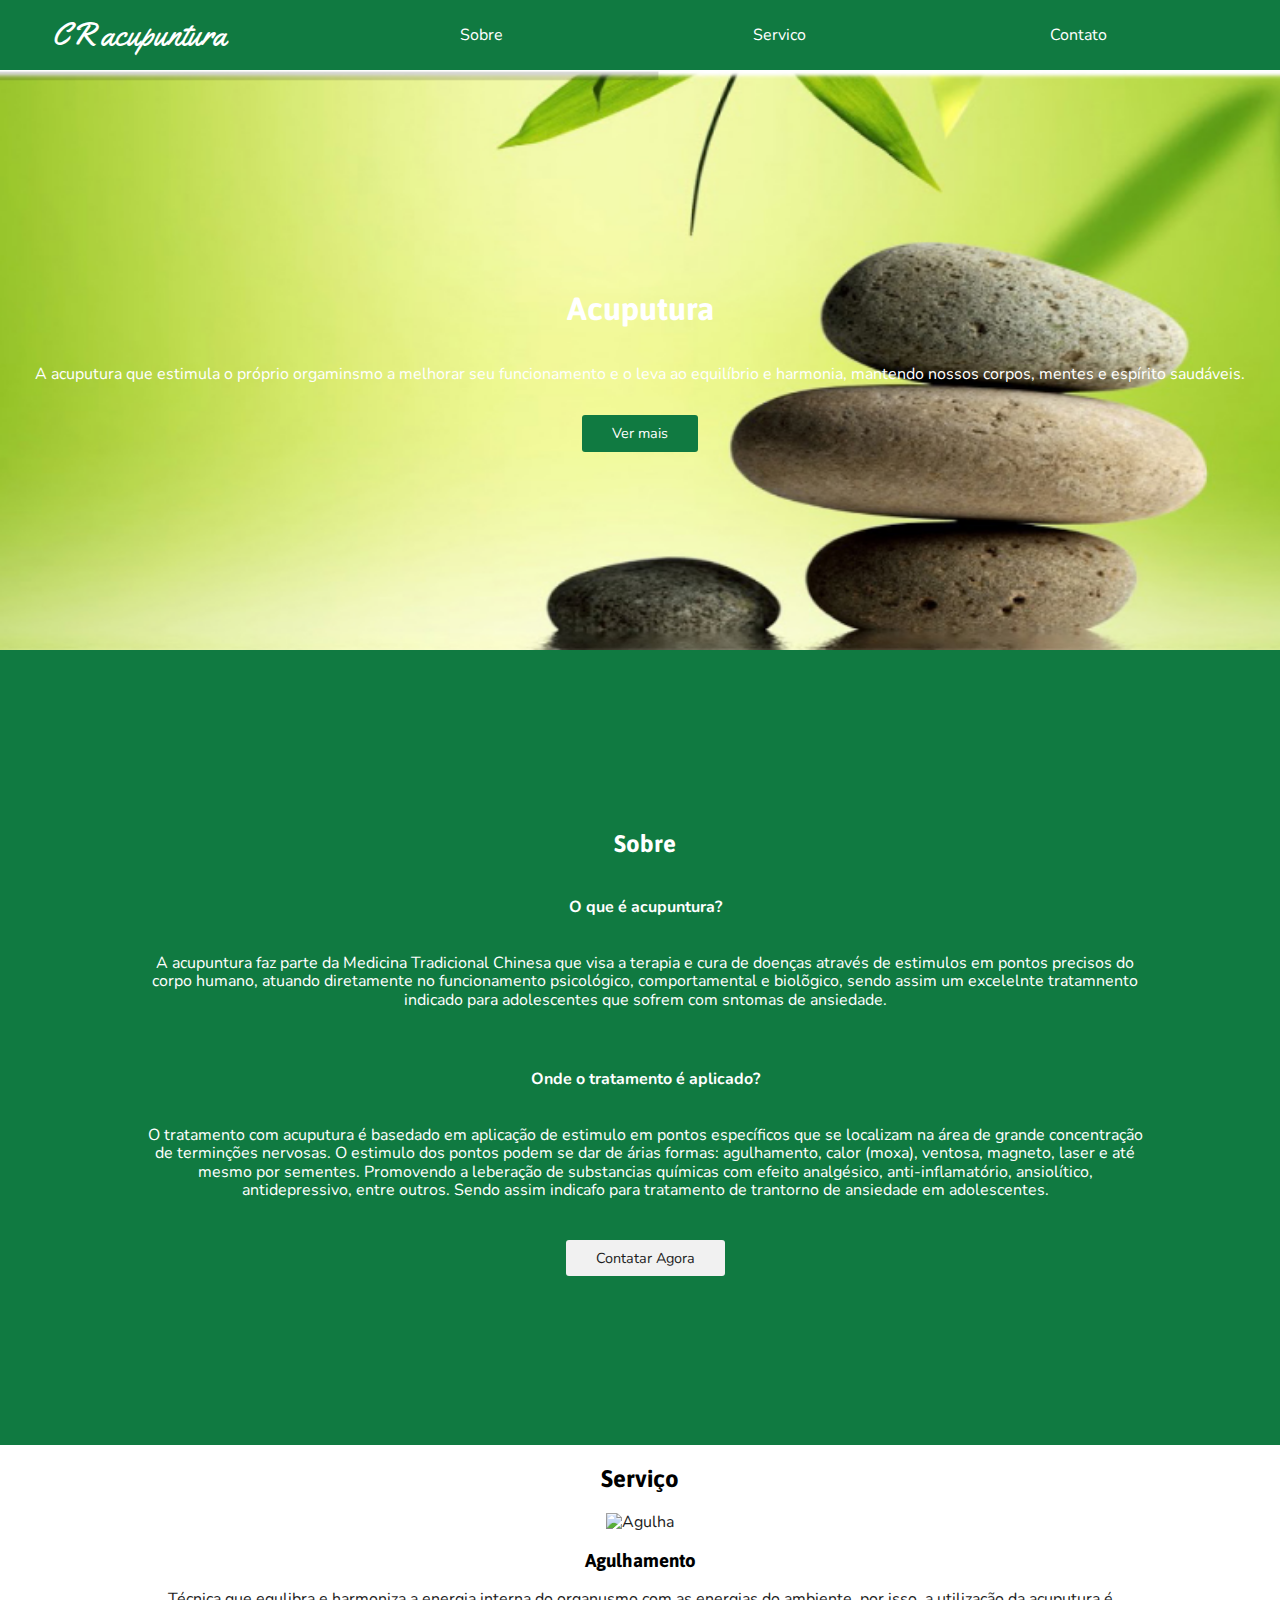
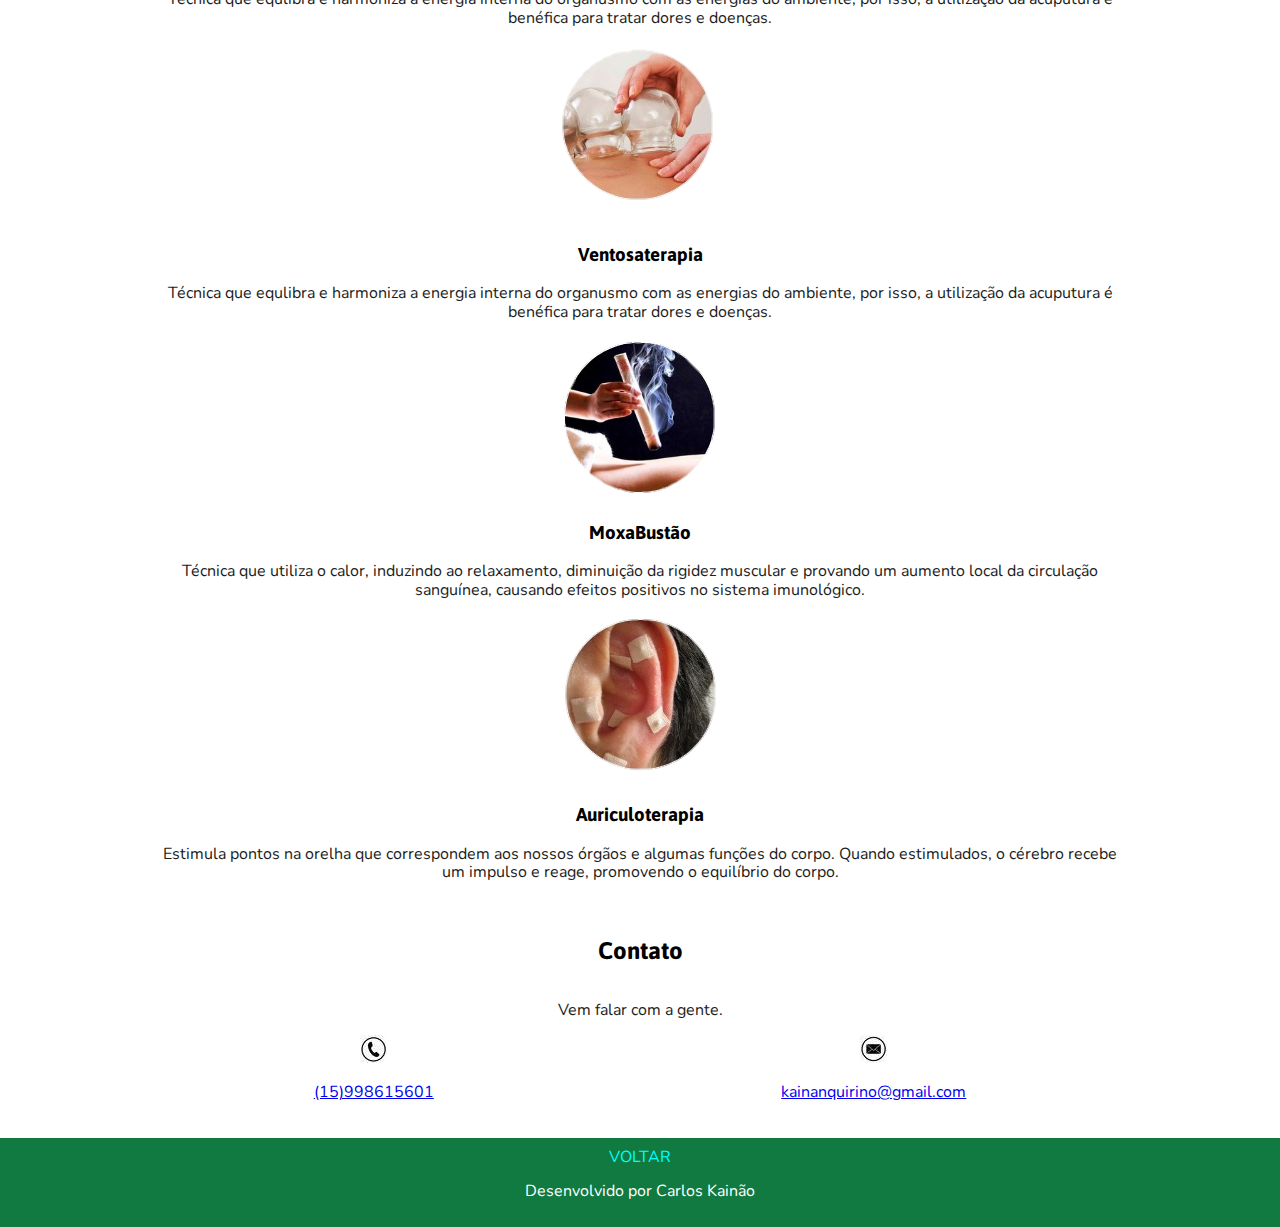
==== index.html @ a8f69cb9 "arrumando as paginas" ====
<!DOCTYPE html>
<html lang="pt-br">
<head>
    <meta charset="UTF-8">
    <meta http-equiv="X-UA-Compatible" content="IE=edge">
    <meta name="viewport" content="width=device-width, initial-scale=1.0">
    <meta name="description" content="Acuputura - A acuputura que estimula o próprio orgaminsmo a melhorar seu funcionamento e o leva ao equilíbrio e harmonia, mantendo nossos corpos, mentes e espírito saudáveis.">
    <meta name="keywords" content="Acupuntura, acupuntura, Acupunturista, acupunturista">
    <meta name="author" content="Carlos Kainã de Oliveira Quirino Ramalho">
    <meta name="generation" content="Visual Studio Code - vscode">
    <link rel="preconnect" href="https://fonts.gstatic.com">
<link href="https://fonts.googleapis.com/css2?family=Asap:ital,wght@1,700&family=Nunito:wght@700&family=Yellowtail&display=swap" rel="stylesheet">
    <link rel="stylesheet" type="text/css" href="css/normalize.css">
    <link rel="stylesheet" type="text/css" href="css/style.css">

    <title>CR acuputura</title>
    
</head>
<body>
    <nav>
        <a href="#">CR acupuntura</a>
        <ul>
            <li><a href="#sobre">Sobre</a></li>
            <li><a href="#servico">Servico</a></li>
            <li><a href="#contato">Contato</a></li>
        </ul>
    </nav>
    <header id="topo">
        <h1>Acuputura</h1>
        <p>
            A acuputura que estimula o próprio orgaminsmo a melhorar seu funcionamento e o leva ao equilíbrio e harmonia, mantendo nossos corpos, mentes e espírito saudáveis.
        </p>
        <a href="#servico" class="botao">Ver mais</a>
    </header>

    <section id="sobre">
        <h2>Sobre</h2>
        <h4>O que é acupuntura?</h4>
        <p>
            A acupuntura faz parte da Medicina Tradicional Chinesa que visa a terapia e cura de doenças através de estimulos em pontos precisos do corpo humano, atuando diretamente no funcionamento psicológico, comportamental e biolõgico, sendo assim um excelelnte tratamnento indicado para adolescentes que sofrem com sntomas de ansiedade.
        </p>
        <h4>Onde o tratamento é aplicado?</h4>
        <p>
            O tratamento com acuputura é basedado em aplicação de estimulo em pontos específicos que se localizam na área de grande concentração de terminções nervosas. O estimulo dos pontos podem se dar de árias formas: agulhamento, calor (moxa), ventosa, magneto, laser e até mesmo por sementes. Promovendo a leberação de substancias químicas com efeito analgésico, anti-inflamatório, ansiolítico, antidepressivo, entre outros. Sendo assim indicafo para tratamento de trantorno de ansiedade em adolescentes.
        </p>
        <a href="#contato" class="botao">Contatar Agora</a>
    </section>
    <section id="servico">
        <h2>Serviço</h2>

        <div>
            <img src="img/Agulha.png" alt="Agulha">
            <h3>Agulhamento</h3>
            <p>
                Técnica que equlibra e harmoniza a energia interna do organusmo com as energias do ambiente, por isso, a utilização da acuputura é benéfica para tratar dores e doenças.
            </p>
        </div>

        <div>
            <img src="img/Ventosa.png" alt="Ventosas">
            <h3>Ventosaterapia</h3>
            <p>
                Técnica que equlibra e harmoniza a energia interna do organusmo com as energias do ambiente, por isso, a utilização da acuputura é benéfica para tratar dores e doenças.
            </p>
        </div>

        <div>
            <img src="img/Moxa.png" alt="Moxa">
            <h3>MoxaBustão</h3>
            <p>
               Técnica que utiliza o calor, induzindo ao relaxamento, diminuição da rigidez muscular e provando um aumento local da circulação sanguínea, causando efeitos positivos no sistema imunológico.
            </p>
        </div>

        <div>
            <img src="img/Orelha.png" alt="Orelha com semente">
            <h3>Auriculoterapia</h3>
            <p>
                Estimula pontos na orelha que correspondem aos nossos órgãos e algumas funções do corpo. Quando estimulados, o cérebro recebe um impulso e reage, promovendo o equilíbrio do corpo.
            </p>
        </div>
    </section>
    
    <section id="contato">   
        <h2>Contato</h2>
        <p>Vem falar com a gente.</p>

        <div>
            <img src="img/TelefoneComBola.png" alt="telefone">
            <p><a href="tel:15998615601"> (15)998615601</a></p>
        </div>

        <div>
            <img src="img/EmailComBola.png" alt="Email">
            <p><a href="mailto:kainanquirino@gmail.com"> kainanquirino@gmail.com</a></p>
        </div>
    </section>

    <footer>
        <a href="#topo">VOLTAR</a>
        <p>
            Desenvolvido por Carlos Kainão
        </p>
    </footer>
</body>
</html>
---- css/style.css ----
body {
    font-family: Nunito, sans-serif;
    color: #1c1c1c;
}
h1, h2, h3{
    font-family: Asap, sans-serif;
    color: #000000
}
.botao{
    color: #FFFFFF;
    text-decoration: none;
    padding: 10px 30px;
    background-color: #107a41;
    font-size: .9em;
    border-radius: 3px;
}

/* Navegação */

nav {
    display: flex;
    flex-direction: column;
    align-items: center;
    background-color: #107a41;
}
nav > a {
    text-decoration: none;
    color: #FFFFFF;
    font: 800;
    font-size: 32px;
    font-family: Yellowtail, serif;
}
nav ul {
    display: flex;
    flex-direction: column;
    align-items: center;
    list-style: none;
    padding: 0;
    width: 100%;
}
nav ul li {
    text-align: center;
    width: 100%;
}
nav ul li a {
    display: inline-block;
    padding: 10px 0;
    width: 100%;
    text-decoration: none;
    color: #FFFFFF;
}

/* Cabeçalho*/
header {
    display: flex;
    flex-direction: column;
    align-items: center;
    background-image: url("../img/ESSA.png");
    background-size: cover;
    background-repeat: no-repeat;
    background-position: center;
    color: #FFFFFF;
    text-align: center;
    padding: 20px;
}
header h1 {
    color: #FFFFFF;
}
header p {
    margin-bottom: 2em;
}
#sobre {
    display: flex;
    flex-direction: column;
    align-items: center;
    text-align: center;
    padding: 10px 10px 20px 20px;
    background-color: #107a41;
    color: #FFFFFF;
}

#sobre h2{
    color: #FFFFFF;
}

#sobre p{
    margin-bottom: 2.5em;
    max-width: 1000px;
}

#sobre .botao {
    background-color: #f1f1f1;
    color: #1c1c1c;
}

/* serviços */

#servico {
    dispplay:flex;
    flex-direction: column;
    align-items: center;
    margin-top: 30px;
}
#servico {
    dispplay:flex;
    flex-direction: column;
    align-items: center;
    text-align: center;
    margin-top: 30px;
}
/* Contato */

#contato {
    display: flex;
    flex-direction: column;
    align-items: center;
    text-align: center;
    padding: 20px;
}

#contato h2 {
    color: #000000;
}

footer {
    text-align: center;
    padding: 10px;
    background-color: #107a41;
    color: #FFFFFF;
}
footer a {
    text-decoration: none;
    color: aqua;
}
@media screen and (min-width: 70px) {

    /*nav*/

    nav {
        flex-direction: row;
        justify-content: space-around;
    }
    nav ul {
        flex-direction: row;
        width: 70%;
    }
    /*Cabeçalho*/
    header {
        height: 600px;
        height: 60vh;
        justify-content: center;
    }
    /*Sobre*/   
    #sobre {
        height: 300px;
        height: 85vh;
        justify-content: center;
        min-height: 250px;
    }
    /*Servico*/
    #servico {
        flex-direction: row;
        flex-wrap: wrap;
        align-items: flex-start;
        max-width: 1000px;
        margin: 0 auto;
    }

    #servico h2 {
        text-align: center;
        width: 100%;
    }

    #servico div {
        flex-grow: 1;
        flex-basis: 150px;
        padding: 0 10px;
    }

    #contato {
        flex-direction: row;
        flex-wrap: wrap;
        justify-content: space-around;
        max-width: 1000px;
        margin: 0 auto;
    }
    #contato h2, #contato p{
        width: 100%;
    }
}
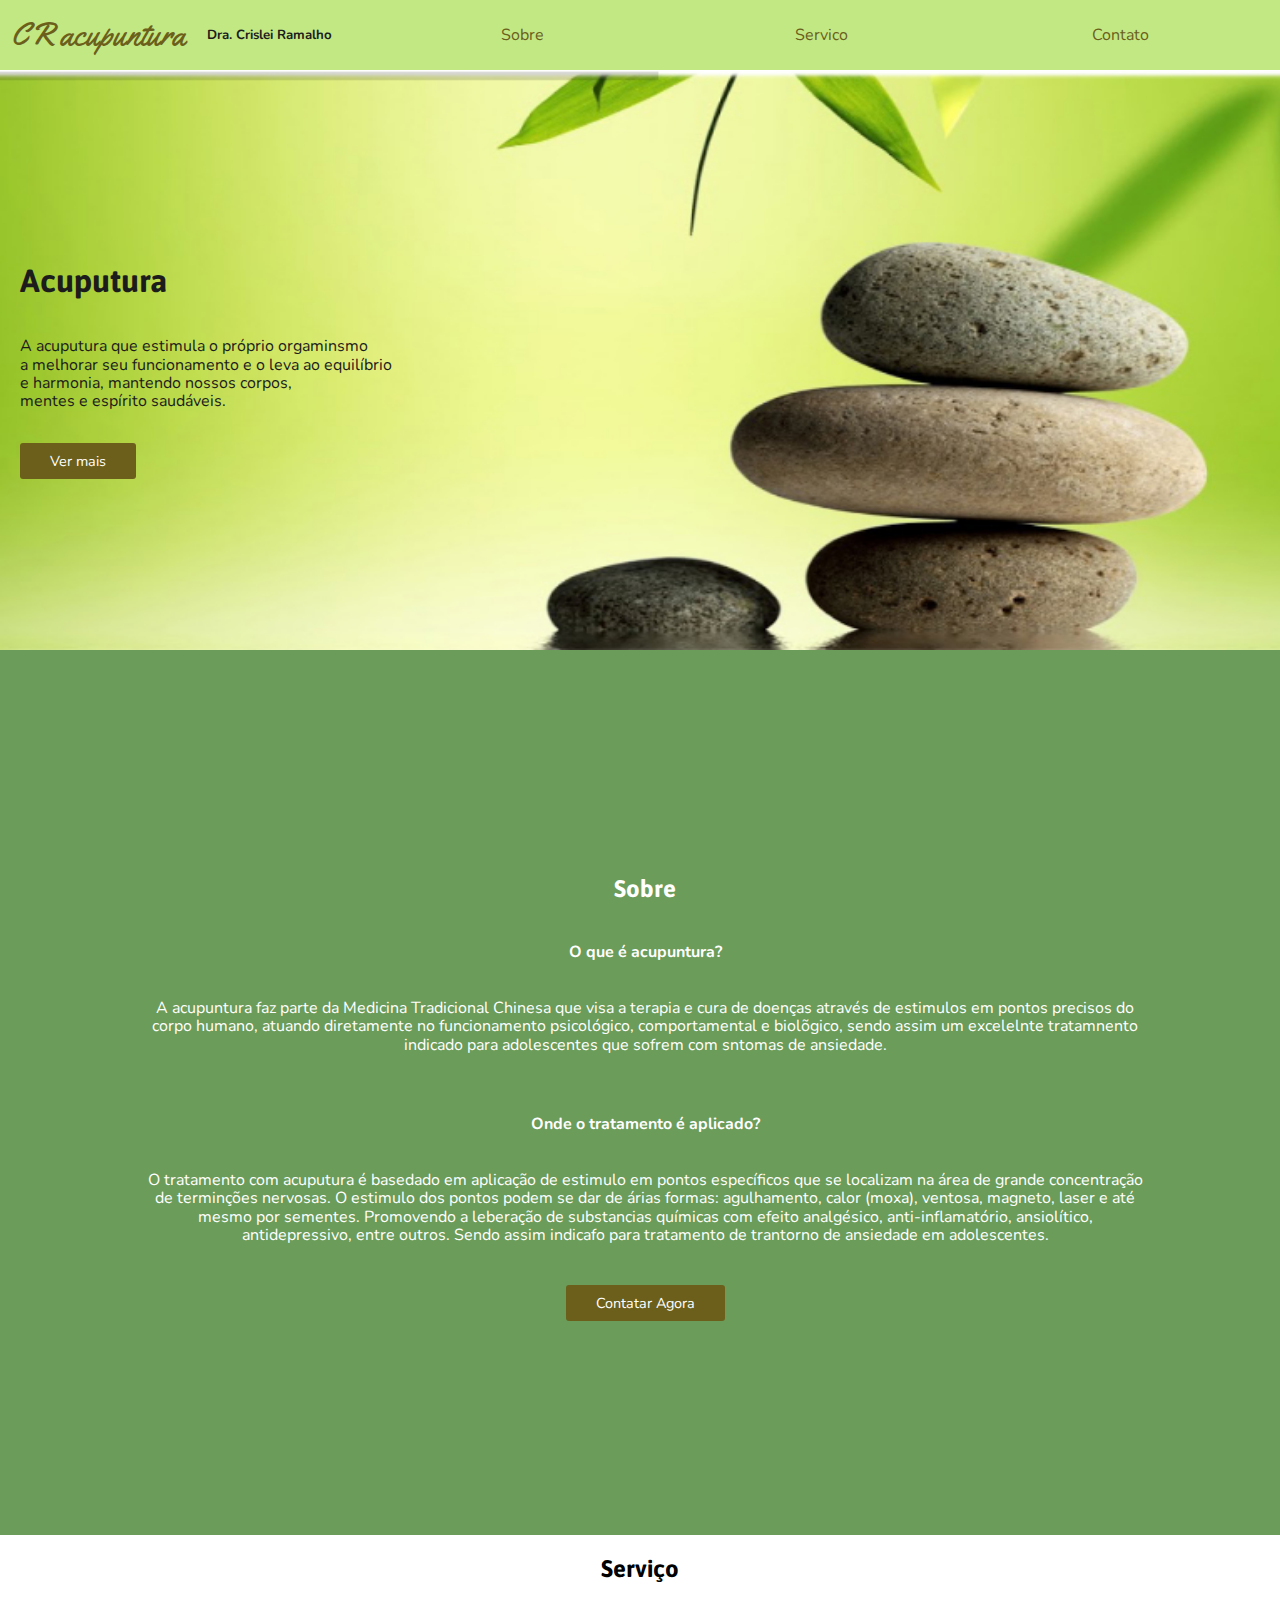
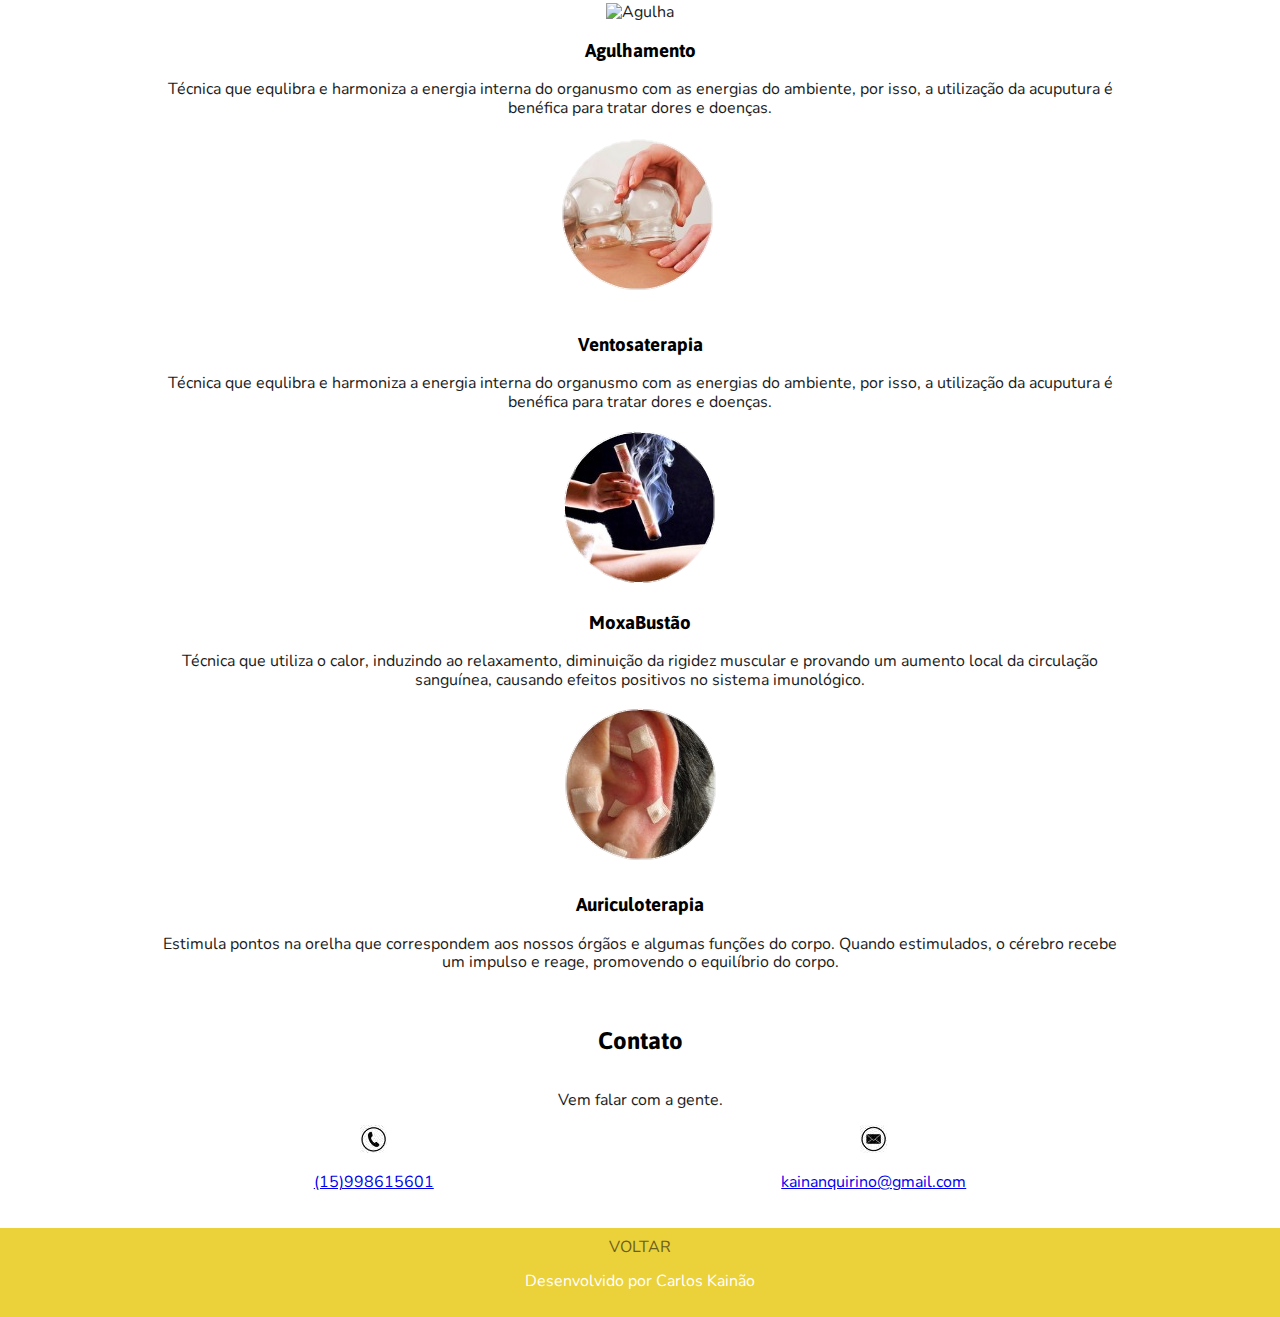
==== commit 21ffdc53: "atualizacao" ====
--- a/index.html
+++ b/index.html
@@ -18,7 +18,10 @@
 </head>
 <body>
     <nav>
-        <a href="#">CR acupuntura</a>
+        <p>
+            <a href="#">CR acupuntura</a>
+            <h5>Dra. Crislei Ramalho </h5>
+        </p>
         <ul>
             <li><a href="#sobre">Sobre</a></li>
             <li><a href="#servico">Servico</a></li>
@@ -28,8 +31,12 @@
     <header id="topo">
         <h1>Acuputura</h1>
         <p>
-            A acuputura que estimula o próprio orgaminsmo a melhorar seu funcionamento e o leva ao equilíbrio e harmonia, mantendo nossos corpos, mentes e espírito saudáveis.
+            A acuputura que estimula o próprio orgaminsmo<br />
+        a melhorar seu funcionamento e o leva ao equilíbrio<br />
+        e harmonia, mantendo nossos corpos, <br />
+        mentes e espírito saudáveis.<br />
         </p>
+        
         <a href="#servico" class="botao">Ver mais</a>
     </header>
 
--- a/css/style.css
+++ b/css/style.css
@@ -10,7 +10,7 @@
     color: #FFFFFF;
     text-decoration: none;
     padding: 10px 30px;
-    background-color: #107a41;
+    background-color: #6B5F1B;
     font-size: .9em;
     border-radius: 3px;
 }
@@ -21,15 +21,16 @@
     display: flex;
     flex-direction: column;
     align-items: center;
-    background-color: #107a41;
+    background-color: #C2E884;
 }
-nav > a {
+nav > p a {
     text-decoration: none;
-    color: #FFFFFF;
+    color: #6B5F1B;
     font: 800;
     font-size: 32px;
     font-family: Yellowtail, serif;
 }
+
 nav ul {
     display: flex;
     flex-direction: column;
@@ -47,24 +48,24 @@
     padding: 10px 0;
     width: 100%;
     text-decoration: none;
-    color: #FFFFFF;
+    color: #6B5F1B;
 }
 
 /* Cabeçalho*/
 header {
     display: flex;
     flex-direction: column;
-    align-items: center;
+    align-items: flex-start;
     background-image: url("../img/ESSA.png");
     background-size: cover;
     background-repeat: no-repeat;
     background-position: center;
-    color: #FFFFFF;
-    text-align: center;
+    color: #1c1c1c;
+    text-align: left;
     padding: 20px;
 }
 header h1 {
-    color: #FFFFFF;
+    color: #1c1c1c;
 }
 header p {
     margin-bottom: 2em;
@@ -75,7 +76,7 @@
     align-items: center;
     text-align: center;
     padding: 10px 10px 20px 20px;
-    background-color: #107a41;
+    background-color: #6B9C59;
     color: #FFFFFF;
 }
 
@@ -89,8 +90,8 @@
 }
 
 #sobre .botao {
-    background-color: #f1f1f1;
-    color: #1c1c1c;
+    background-color: #6B5F1B;
+    color: #FFFFFF;
 }
 
 /* serviços */
@@ -125,12 +126,12 @@
 footer {
     text-align: center;
     padding: 10px;
-    background-color: #107a41;
+    background-color: #EBD13A;
     color: #FFFFFF;
 }
 footer a {
     text-decoration: none;
-    color: aqua;
+    color: #6B5F1B;
 }
 @media screen and (min-width: 70px) {
 
@@ -152,8 +153,8 @@
     }
     /*Sobre*/   
     #sobre {
-        height: 300px;
-        height: 85vh;
+        height: 200px;
+        height: 95vh;
         justify-content: center;
         min-height: 250px;
     }
@@ -176,7 +177,7 @@
         flex-basis: 150px;
         padding: 0 10px;
     }
-
+    /*Contato*/
     #contato {
         flex-direction: row;
         flex-wrap: wrap;
